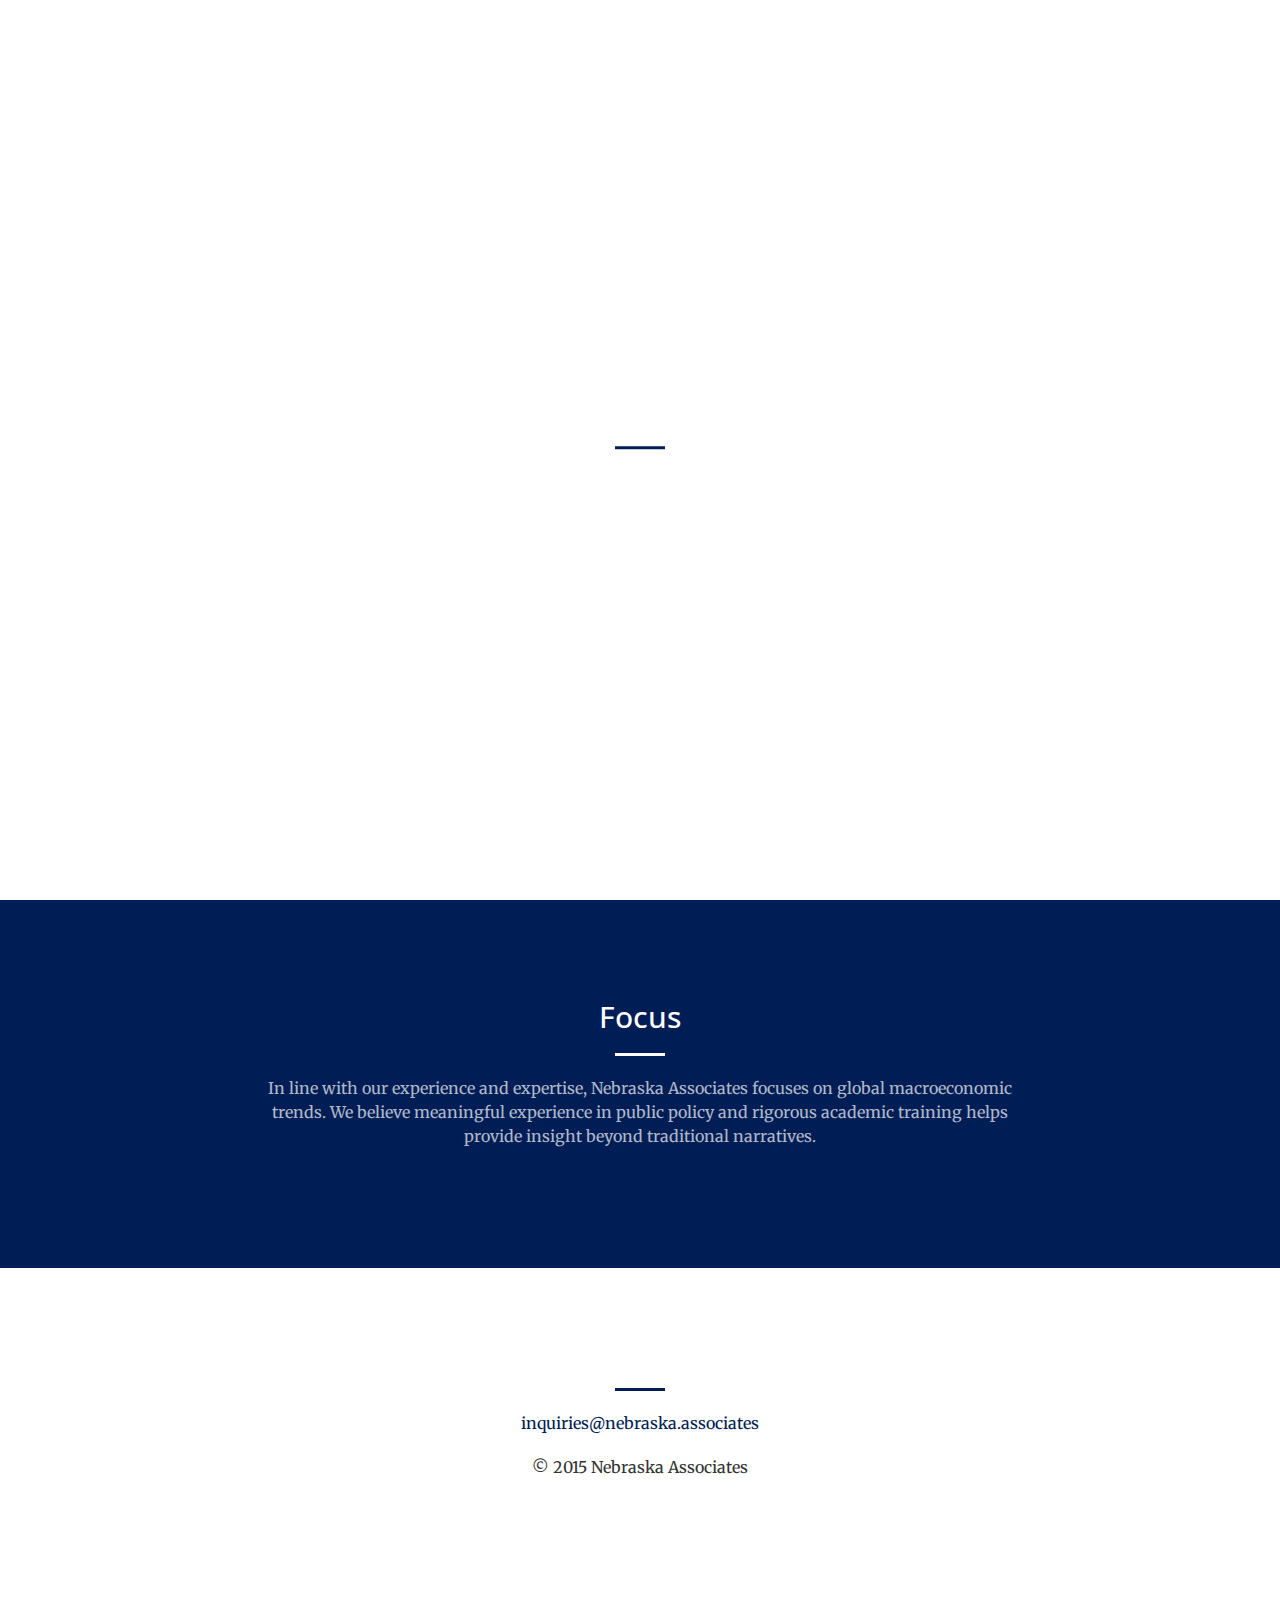
==== index.html @ 1bd34a35 "changed index.html" ====
<!DOCTYPE html>
<html lang="en">

<head>

    <meta charset="utf-8">
    <meta http-equiv="X-UA-Compatible" content="IE=edge">
    <meta name="viewport" content="width=device-width, initial-scale=1">
    <meta name="description" content="">
    <meta name="author" content="">

    <title>Nebraska Associates</title>

    <!-- Bootstrap Core CSS -->
    <link rel="stylesheet" href="css/bootstrap.min.css" type="text/css">

    <!-- Custom Fonts -->
    <link href='http://fonts.googleapis.com/css?family=Open+Sans:300italic,400italic,600italic,700italic,800italic,400,300,600,700,800' rel='stylesheet' type='text/css'>
    <link href='http://fonts.googleapis.com/css?family=Merriweather:400,300,300italic,400italic,700,700italic,900,900italic' rel='stylesheet' type='text/css'>
    <link rel="stylesheet" href="font-awesome/css/font-awesome.min.css" type="text/css">

    <!-- Plugin CSS -->
    <link rel="stylesheet" href="css/animate.min.css" type="text/css">

    <!-- Custom CSS -->
    <link rel="stylesheet" href="css/creative.css" type="text/css">

    <!-- HTML5 Shim and Respond.js IE8 support of HTML5 elements and media queries -->
    <!-- WARNING: Respond.js doesn't work if you view the page via file:// -->
    <!--[if lt IE 9]>
        <script src="https://oss.maxcdn.com/libs/html5shiv/3.7.0/html5shiv.js"></script>
        <script src="https://oss.maxcdn.com/libs/respond.js/1.4.2/respond.min.js"></script>
    <![endif]-->

</head>

<body id="page-top">

    <nav id="mainNav" class="navbar navbar-default navbar-fixed-top">
        <div class="container-fluid">
            <!-- Brand and toggle get grouped for better mobile display -->
            <div class="navbar-header">
                <button type="button" class="navbar-toggle collapsed" data-toggle="collapse" data-target="#bs-example-navbar-collapse-1">
                    <span class="sr-only">Toggle navigation</span>
                    <span class="icon-bar"></span>
                    <span class="icon-bar"></span>
                    <span class="icon-bar"></span>
                </button>
                <a class="navbar-brand page-scroll" href="#page-top">Nebraska Associates</a>
            </div>

            <!-- Collect the nav links, forms, and other content for toggling -->
            <div class="collapse navbar-collapse" id="bs-example-navbar-collapse-1">
                <ul class="nav navbar-nav navbar-right">
                    <li>
                        <a class="page-scroll" href="#focus">About</a>
                    </li>
                    <li>
                        <a class="page-scroll" href="#contact">Contact</a>
                    </li>
                    <!--  <li>
                        <a class="page-scroll" href="#portfolio">Culture</a>
                    </li> -->
                </ul>
            </div>
            <!-- /.navbar-collapse -->
        </div>
        <!-- /.container-fluid -->
    </nav>

    <header>
        <div class="header-content">
            <div class="header-content-inner">
                <h1>Nebraska Associates</h1>
                <hr>
                <p>Thought-leaders experienced in markets, policy and academia.</p>
                <!-- <a href="#about" class="btn btn-primary btn-xl page-scroll">Contact Us</a> -->
            </div>
        </div>
    </header>

    <section class="bg-primary" id="focus">
        <div class="container">
            <div class="row">
                <div class="col-lg-8 col-lg-offset-2 text-center">
                    <h2 class="section-heading">Focus</h2>
                    <hr class="light">
                    <p class="text-faded">In line with our experience and expertise, Nebraska Associates focuses on global macroeconomic trends. We believe meaningful experience in public policy and rigorous academic training helps provide insight beyond traditional narratives.</p>
                    <!-- <a href="#" class="btn btn-default btn-xl">Get Started!</a>-->
                </div>
            </div>
        </div>
    </section>

    <!--<section id="services">
        <div class="container">
            <div class="row">
                <div class="col-lg-12 text-center">
                    <h2 class="section-heading"></h2>
                    <hr class="primary">
                </div>
            </div>
        </div>
        <div class="container">
            <div class="row">
                <div class="col-lg-3 col-md-6 text-center">
                    <div class="service-box">
                        <i class="fa fa-4x fa-diamond wow bounceIn text-primary"></i>
                        <h3>Sturdy Templates</h3>
                        <p class="text-muted">Our templates are updated regularly so they don't break.</p>
                    </div>
                </div>
                <div class="col-lg-3 col-md-6 text-center">
                    <div class="service-box">
                        <i class="fa fa-4x fa-paper-plane wow bounceIn text-primary" data-wow-delay=".1s"></i>
                        <h3>Ready to Ship</h3>
                        <p class="text-muted">You can use this theme as is, or you can make changes!</p>
                    </div>
                </div>
                <div class="col-lg-3 col-md-6 text-center">
                    <div class="service-box">
                        <i class="fa fa-4x fa-newspaper-o wow bounceIn text-primary" data-wow-delay=".2s"></i>
                        <h3>Up to Date</h3>
                        <p class="text-muted">We update dependencies to keep things fresh.</p>
                    </div>
                </div>
                <div class="col-lg-3 col-md-6 text-center">
                    <div class="service-box">
                        <i class="fa fa-4x fa-heart wow bounceIn text-primary" data-wow-delay=".3s"></i>
                        <h3>Made with Love</h3>
                        <p class="text-muted">You have to make your websites with love these days!</p>
                    </div>
                </div>
            </div>
        </div>
    </section>

    <section class="no-padding" id="portfolio">
        <div class="container-fluid">
            <div class="row no-gutter">
                <div class="col-lg-4 col-sm-6">
                    <a href="#" class="portfolio-box">
                        <img src="img/portfolio/1.jpg" class="img-responsive" alt="">
                        <div class="portfolio-box-caption">
                            <div class="portfolio-box-caption-content">
                                <div class="project-category text-faded">
                                    Category
                                </div>
                                <div class="project-name">
                                    Project Name
                                </div>
                            </div>
                        </div>
                    </a>
                </div>
                <div class="col-lg-4 col-sm-6">
                    <a href="#" class="portfolio-box">
                        <img src="img/portfolio/2.jpg" class="img-responsive" alt="">
                        <div class="portfolio-box-caption">
                            <div class="portfolio-box-caption-content">
                                <div class="project-category text-faded">
                                    Category
                                </div>
                                <div class="project-name">
                                    Project Name
                                </div>
                            </div>
                        </div>
                    </a>
                </div>
                <div class="col-lg-4 col-sm-6">
                    <a href="#" class="portfolio-box">
                        <img src="img/portfolio/3.jpg" class="img-responsive" alt="">
                        <div class="portfolio-box-caption">
                            <div class="portfolio-box-caption-content">
                                <div class="project-category text-faded">
                                    Category
                                </div>
                                <div class="project-name">
                                    Project Name
                                </div>
                            </div>
                        </div>
                    </a>
                </div>
                <div class="col-lg-4 col-sm-6">
                    <a href="#" class="portfolio-box">
                        <img src="img/portfolio/4.jpg" class="img-responsive" alt="">
                        <div class="portfolio-box-caption">
                            <div class="portfolio-box-caption-content">
                                <div class="project-category text-faded">
                                    Category
                                </div>
                                <div class="project-name">
                                    Project Name
                                </div>
                            </div>
                        </div>
                    </a>
                </div>
                <div class="col-lg-4 col-sm-6">
                    <a href="#" class="portfolio-box">
                        <img src="img/portfolio/5.jpg" class="img-responsive" alt="">
                        <div class="portfolio-box-caption">
                            <div class="portfolio-box-caption-content">
                                <div class="project-category text-faded">
                                    Category
                                </div>
                                <div class="project-name">
                                    Project Name
                                </div>
                            </div>
                        </div>
                    </a>
                </div>
                <div class="col-lg-4 col-sm-6">
                    <a href="#" class="portfolio-box">
                        <img src="img/portfolio/6.jpg" class="img-responsive" alt="">
                        <div class="portfolio-box-caption">
                            <div class="portfolio-box-caption-content">
                                <div class="project-category text-faded">
                                    Category
                                </div>
                                <div class="project-name">
                                    Project Name
                                </div>
                            </div>
                        </div>
                    </a>
                </div>
            </div>
        </div>
    </section>-->

    

    <section id="contact">
        <div class="container">
            <div class="row">
                <div class="col-lg-8 col-lg-offset-2 text-center">
                    <h3 class="section-heading"></h3>
                    <hr class="primary">
                     <p><a href="mailto:inquries@nebraska.associates">inquiries@nebraska.associates</a></p>
                    <p>© 2015 Nebraska Associates</p>
                </div>

                
            </div>
        </div>
    </section>
    
    <!-- jQuery -->
    <script src="js/jquery.js"></script>

    <!-- Bootstrap Core JavaScript -->
    <script src="js/bootstrap.min.js"></script>

    <!-- Plugin JavaScript -->
    <script src="js/jquery.easing.min.js"></script>
    <script src="js/jquery.fittext.js"></script>
    <script src="js/wow.min.js"></script>

    <!-- Custom Theme JavaScript -->
    <script src="js/creative.js"></script>

</body>
<script>
  (function(i,s,o,g,r,a,m){i['GoogleAnalyticsObject']=r;i[r]=i[r]||function(){
  (i[r].q=i[r].q||[]).push(arguments)},i[r].l=1*new Date();a=s.createElement(o),
  m=s.getElementsByTagName(o)[0];a.async=1;a.src=g;m.parentNode.insertBefore(a,m)
  })(window,document,'script','//www.google-analytics.com/analytics.js','ga');

  ga('create', 'UA-57983842-3', 'auto');
  ga('send', 'pageview');

</script>

</html>
---- css/creative.css ----
/*!
 * Start Bootstrap - Creative Bootstrap Theme (http://startbootstrap.com)
 * Code licensed under the Apache License v2.0.
 * For details, see http://www.apache.org/licenses/LICENSE-2.0.
 */

html,
body {
    width: 100%;
    height: 100%;
}

body {
    font-family: Merriweather,'Helvetica Neue',Arial,sans-serif;
}

hr {
    max-width: 50px;
    border-color: #001D55;
    border-width: 3px;
}

hr.light {
    border-color: #fff;
}

a {
    color: #001D55;
    -webkit-transition: all .35s;
    -moz-transition: all .35s;
    transition: all .35s;
}

a:hover,
a:focus {
    color: #eb3812;
}

h1,
h2,
h3,
h4,
h5,
h6 {
    font-family: 'Open Sans','Helvetica Neue',Arial,sans-serif;
}

p {
    margin-bottom: 20px;
    font-size: 16px;
    line-height: 1.5;
}

.bg-primary {
    background-color: #001D55;
}

.bg-dark {
    color: #fff;
    background-color: #222;
}

.text-faded {
    color: rgba(255,255,255,.7);
}

section {
    padding: 100px 0;
}

aside {
    padding: 50px 0;
}

.no-padding {
    padding: 0;
}

.navbar-default {
    border-color: rgba(34,34,34,.05);
    font-family: 'Open Sans','Helvetica Neue',Arial,sans-serif;
    background-color: #fff;
    -webkit-transition: all .35s;
    -moz-transition: all .35s;
    transition: all .35s;
}

.navbar-default .navbar-header .navbar-brand {
    text-transform: uppercase;
    font-family: 'Open Sans','Helvetica Neue',Arial,sans-serif;
    font-weight: 700;
    color: #001D55;
}

.navbar-default .navbar-header .navbar-brand:hover,
.navbar-default .navbar-header .navbar-brand:focus {
    color: #eb3812;
}

.navbar-default .nav > li>a,
.navbar-default .nav>li>a:focus {
    text-transform: uppercase;
    font-size: 13px;
    font-weight: 700;
    color: #222;
}

.navbar-default .nav > li>a:hover,
.navbar-default .nav>li>a:focus:hover {
    color: #001D55;
}

.navbar-default .nav > li.active>a,
.navbar-default .nav>li.active>a:focus {
    color: #001D55!important;
    background-color: transparent;
}

.navbar-default .nav > li.active>a:hover,
.navbar-default .nav>li.active>a:focus:hover {
    background-color: transparent;
}

@media(min-width:768px) {
    .navbar-default {
        border-color: rgba(255,255,255,.3);
        background-color: transparent;
    }

    .navbar-default .navbar-header .navbar-brand {
        color: rgba(255,255,255,.7);
    }

    .navbar-default .navbar-header .navbar-brand:hover,
    .navbar-default .navbar-header .navbar-brand:focus {
        color: #fff;
    }

    .navbar-default .nav > li>a,
    .navbar-default .nav>li>a:focus {
        color: rgba(255,255,255,.7);
    }

    .navbar-default .nav > li>a:hover,
    .navbar-default .nav>li>a:focus:hover {
        color: #fff;
    }

    .navbar-default.affix {
        border-color: rgba(34,34,34,.05);
        background-color: #fff;
    }

    .navbar-default.affix .navbar-header .navbar-brand {
        font-size: 14px;
        color: #001D55;
    }

    .navbar-default.affix .navbar-header .navbar-brand:hover,
    .navbar-default.affix .navbar-header .navbar-brand:focus {
        color: #eb3812;
    }

    .navbar-default.affix .nav > li>a,
    .navbar-default.affix .nav>li>a:focus {
        color: #222;
    }

    .navbar-default.affix .nav > li>a:hover,
    .navbar-default.affix .nav>li>a:focus:hover {
        color: #001D55;
    }
}

header {
    position: relative;
    width: 100%;
    min-height: auto;
    text-align: center;
    color: #fff;
    background-image: url(../img/header.jpg);
    background-position: center;
    -webkit-background-size: cover;
    -moz-background-size: cover;
    background-size: cover;
    -o-background-size: cover;
}

header .header-content {
    position: relative;
    width: 100%;
    padding: 100px 15px;
    text-align: center;
}

header .header-content .header-content-inner h1 {
    margin-top: 0;
    margin-bottom: 0;
    text-transform: uppercase;
    font-weight: 700;
}

header .header-content .header-content-inner hr {
    margin: 30px auto;
}

header .header-content .header-content-inner p {
    margin-bottom: 50px;
    font-size: 16px;
    font-weight: 300;
    color: rgba(255,255,255,.7);
}

@media(min-width:768px) {
    header {
        min-height: 100%;
    }

    header .header-content {
        position: absolute;
        top: 50%;
        padding: 0 50px;
        -webkit-transform: translateY(-50%);
        -ms-transform: translateY(-50%);
        transform: translateY(-50%);
    }

    header .header-content .header-content-inner {
        margin-right: auto;
        margin-left: auto;
        max-width: 1000px;
    }

    header .header-content .header-content-inner p {
        margin-right: auto;
        margin-left: auto;
        max-width: 80%;
        font-size: 18px;
    }
}

.section-heading {
    margin-top: 0;
}

.service-box {
    margin: 50px auto 0;
    max-width: 400px;
}

@media(min-width:992px) {
    .service-box {
        margin: 20px auto 0;
    }
}

.service-box p {
    margin-bottom: 0;
}

.portfolio-box {
    display: block;
    position: relative;
    margin: 0 auto;
    max-width: 650px;
}

.portfolio-box .portfolio-box-caption {
    display: block;
    position: absolute;
    bottom: 0;
    width: 100%;
    height: 100%;
    text-align: center;
    color: #fff;
    opacity: 0;
    background: rgba(240,95,64,.9);
    -webkit-transition: all .35s;
    -moz-transition: all .35s;
    transition: all .35s;
}

.portfolio-box .portfolio-box-caption .portfolio-box-caption-content {
    position: absolute;
    top: 50%;
    width: 100%;
    text-align: center;
    transform: translateY(-50%);
}

.portfolio-box .portfolio-box-caption .portfolio-box-caption-content .project-category,
.portfolio-box .portfolio-box-caption .portfolio-box-caption-content .project-name {
    padding: 0 15px;
    font-family: 'Open Sans','Helvetica Neue',Arial,sans-serif;
}

.portfolio-box .portfolio-box-caption .portfolio-box-caption-content .project-category {
    text-transform: uppercase;
    font-size: 14px;
    font-weight: 600;
}

.portfolio-box .portfolio-box-caption .portfolio-box-caption-content .project-name {
    font-size: 18px;
}

.portfolio-box:hover .portfolio-box-caption {
    opacity: 1;
}

@media(min-width:768px) {
    .portfolio-box .portfolio-box-caption .portfolio-box-caption-content .project-category {
        font-size: 16px;
    }

    .portfolio-box .portfolio-box-caption .portfolio-box-caption-content .project-name {
        font-size: 22px;
    }
}

.call-to-action h2 {
    margin: 0 auto 20px;
}

.text-primary {
    color: #001D55;
}

.no-gutter > [class*=col-] {
    padding-right: 0;
    padding-left: 0;
}

.btn-default {
    border-color: #fff;
    color: #222;
    background-color: #fff;
    -webkit-transition: all .35s;
    -moz-transition: all .35s;
    transition: all .35s;
}

.btn-default:hover,
.btn-default:focus,
.btn-default.focus,
.btn-default:active,
.btn-default.active,
.open > .dropdown-toggle.btn-default {
    border-color: #ededed;
    color: #222;
    background-color: #f2f2f2;
}

.btn-default:active,
.btn-default.active,
.open > .dropdown-toggle.btn-default {
    background-image: none;
}

.btn-default.disabled,
.btn-default[disabled],
fieldset[disabled] .btn-default,
.btn-default.disabled:hover,
.btn-default[disabled]:hover,
fieldset[disabled] .btn-default:hover,
.btn-default.disabled:focus,
.btn-default[disabled]:focus,
fieldset[disabled] .btn-default:focus,
.btn-default.disabled.focus,
.btn-default[disabled].focus,
fieldset[disabled] .btn-default.focus,
.btn-default.disabled:active,
.btn-default[disabled]:active,
fieldset[disabled] .btn-default:active,
.btn-default.disabled.active,
.btn-default[disabled].active,
fieldset[disabled] .btn-default.active {
    border-color: #fff;
    background-color: #fff;
}

.btn-default .badge {
    color: #fff;
    background-color: #222;
}

.btn-primary {
    border-color: #001D55;
    color: #fff;
    background-color: #001D55;
    -webkit-transition: all .35s;
    -moz-transition: all .35s;
    transition: all .35s;
}

.btn-primary:hover,
.btn-primary:focus,
.btn-primary.focus,
.btn-primary:active,
.btn-primary.active,
.open > .dropdown-toggle.btn-primary {
    border-color: #ed431f;
    color: #fff;
    background-color: #ee4b28;
}

.btn-primary:active,
.btn-primary.active,
.open > .dropdown-toggle.btn-primary {
    background-image: none;
}

.btn-primary.disabled,
.btn-primary[disabled],
fieldset[disabled] .btn-primary,
.btn-primary.disabled:hover,
.btn-primary[disabled]:hover,
fieldset[disabled] .btn-primary:hover,
.btn-primary.disabled:focus,
.btn-primary[disabled]:focus,
fieldset[disabled] .btn-primary:focus,
.btn-primary.disabled.focus,
.btn-primary[disabled].focus,
fieldset[disabled] .btn-primary.focus,
.btn-primary.disabled:active,
.btn-primary[disabled]:active,
fieldset[disabled] .btn-primary:active,
.btn-primary.disabled.active,
.btn-primary[disabled].active,
fieldset[disabled] .btn-primary.active {
    border-color: #001D55;
    background-color: #001D55;
}

.btn-primary .badge {
    color: #001D55;
    background-color: #fff;
}

.btn {
    border: 0;
    border-radius: 300px;
    text-transform: uppercase;
    font-family: 'Open Sans','Helvetica Neue',Arial,sans-serif;
    font-weight: 700;
}

.btn-xl {
    padding: 15px 30px;
}

::-moz-selection {
    text-shadow: none;
    color: #fff;
    background: #222;
}

::selection {
    text-shadow: none;
    color: #fff;
    background: #222;
}

img::selection {
    color: #fff;
    background: 0 0;
}

img::-moz-selection {
    color: #fff;
    background: 0 0;
}

body {
    webkit-tap-highlight-color: #222;
}
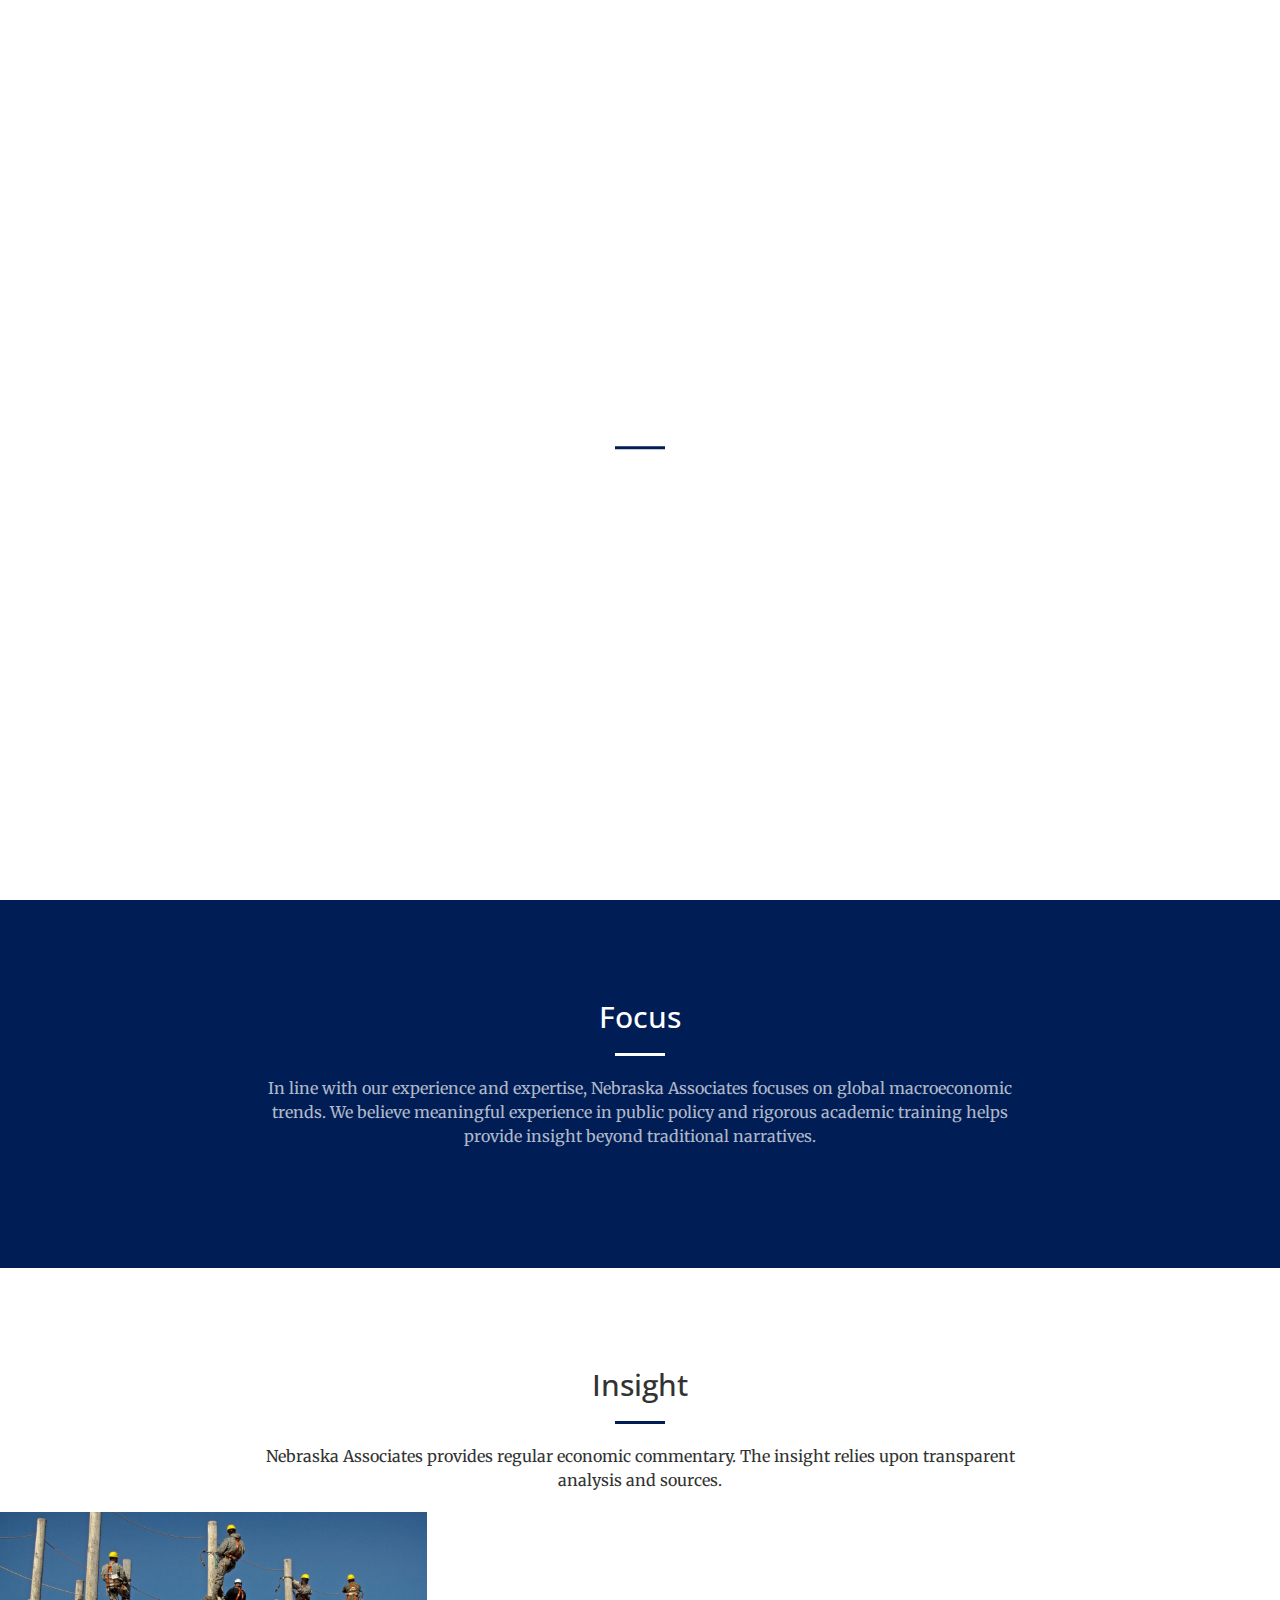
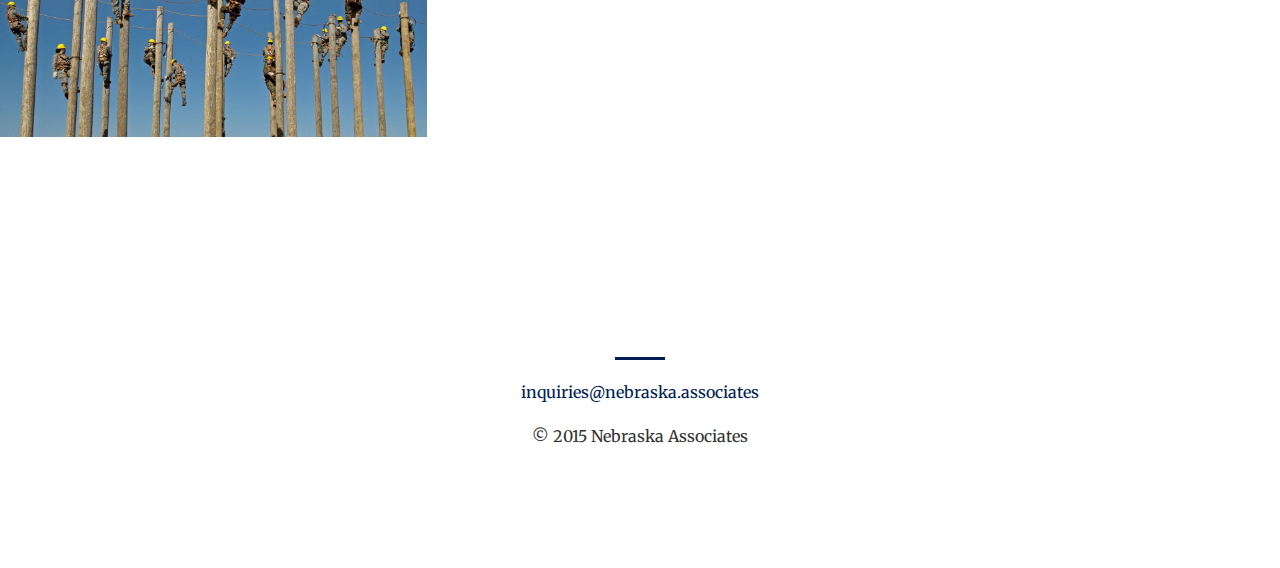
==== commit f11701d3: "got blogging pages working, added charts" ====
--- a/index.html
+++ b/index.html
@@ -2,12 +2,13 @@
 <html lang="en">
 
 <head>
-
+	<meta name="google-site-verification" content="AGKsplr6KUGW79mIz643poDJLBYG87TbMV3leu-FS0A" />
     <meta charset="utf-8">
     <meta http-equiv="X-UA-Compatible" content="IE=edge">
     <meta name="viewport" content="width=device-width, initial-scale=1">
     <meta name="description" content="">
     <meta name="author" content="">
+    <link rel="shortcut icon" href="img/nebraska.ico">
 
     <title>Nebraska Associates</title>
 
@@ -31,6 +32,7 @@
         <script src="https://oss.maxcdn.com/libs/html5shiv/3.7.0/html5shiv.js"></script>
         <script src="https://oss.maxcdn.com/libs/respond.js/1.4.2/respond.min.js"></script>
     <![endif]-->
+
 
 </head>
 
@@ -56,6 +58,9 @@
                         <a class="page-scroll" href="#focus">About</a>
                     </li>
                     <li>
+                        <a class="page-scroll" href="#insight">Insight</a>
+                    </li>
+                    <li>
                         <a class="page-scroll" href="#contact">Contact</a>
                     </li>
                     <!--  <li>
@@ -133,27 +138,37 @@
                 </div>
             </div>
         </div>
-    </section>
-
-    <section class="no-padding" id="portfolio">
+    </section>-->
+
+    <section id="insight">
+        <div class="container">
+            <div class="row">
+                 <div class="col-lg-8 col-lg-offset-2 text-center">
+                    <h2 class="section-heading">Insight</h2>
+                    <hr class="primary">
+                     <p>Nebraska Associates provides regular economic commentary. The insight relies upon transparent
+                     analysis and sources.</p>
+                </div>
+            </div>
+        </div>
         <div class="container-fluid">
             <div class="row no-gutter">
                 <div class="col-lg-4 col-sm-6">
-                    <a href="#" class="portfolio-box">
-                        <img src="img/portfolio/1.jpg" class="img-responsive" alt="">
-                        <div class="portfolio-box-caption">
-                            <div class="portfolio-box-caption-content">
-                                <div class="project-category text-faded">
-                                    Category
-                                </div>
-                                <div class="project-name">
-                                    Project Name
-                                </div>
-                            </div>
-                        </div>
-                    </a>
-                </div>
-                <div class="col-lg-4 col-sm-6">
+                    <a href="wages.html" class="portfolio-box">
+                        <img src="img/1.jpg" class="img-responsive" alt="">
+                        <div class="portfolio-box-caption">
+                            <div class="portfolio-box-caption-content">
+                                <div class="project-category text-faded">
+                                    Missing Wage Adjustments
+                                </div>
+                                <div class="wages">
+                                    May 2015
+                                </div>
+                            </div>
+                        </div>
+                    </a>
+                </div>
+                <!--<div class="col-lg-4 col-sm-6">
                     <a href="#" class="portfolio-box">
                         <img src="img/portfolio/2.jpg" class="img-responsive" alt="">
                         <div class="portfolio-box-caption">
@@ -227,10 +242,10 @@
                             </div>
                         </div>
                     </a>
-                </div>
-            </div>
-        </div>
-    </section>-->
+                </div>-->
+            </div>
+        </div>
+    </section>
 
     
 
@@ -240,7 +255,7 @@
                 <div class="col-lg-8 col-lg-offset-2 text-center">
                     <h3 class="section-heading"></h3>
                     <hr class="primary">
-                     <p><a href="mailto:inquries@nebraska.associates">inquiries@nebraska.associates</a></p>
+                     <p><a href="mailto:inquiries@nebraska.associates">inquiries@nebraska.associates</a></p>
                     <p>© 2015 Nebraska Associates</p>
                 </div>
 
--- a/css/creative.css
+++ b/css/creative.css
@@ -184,7 +184,21 @@
     -moz-background-size: cover;
     background-size: cover;
     -o-background-size: cover;
-}
+    }
+
+header#wages {
+    position: relative;
+    width: 100%;
+    min-height: auto;
+    text-align: center;
+    color: #fff;
+    background-image: url(../img/1.jpg);
+    background-position: center;
+    -webkit-background-size: cover;
+    -moz-background-size: cover;
+    background-size: cover;
+    -o-background-size: cover;
+    }
 
 header .header-content {
     position: relative;
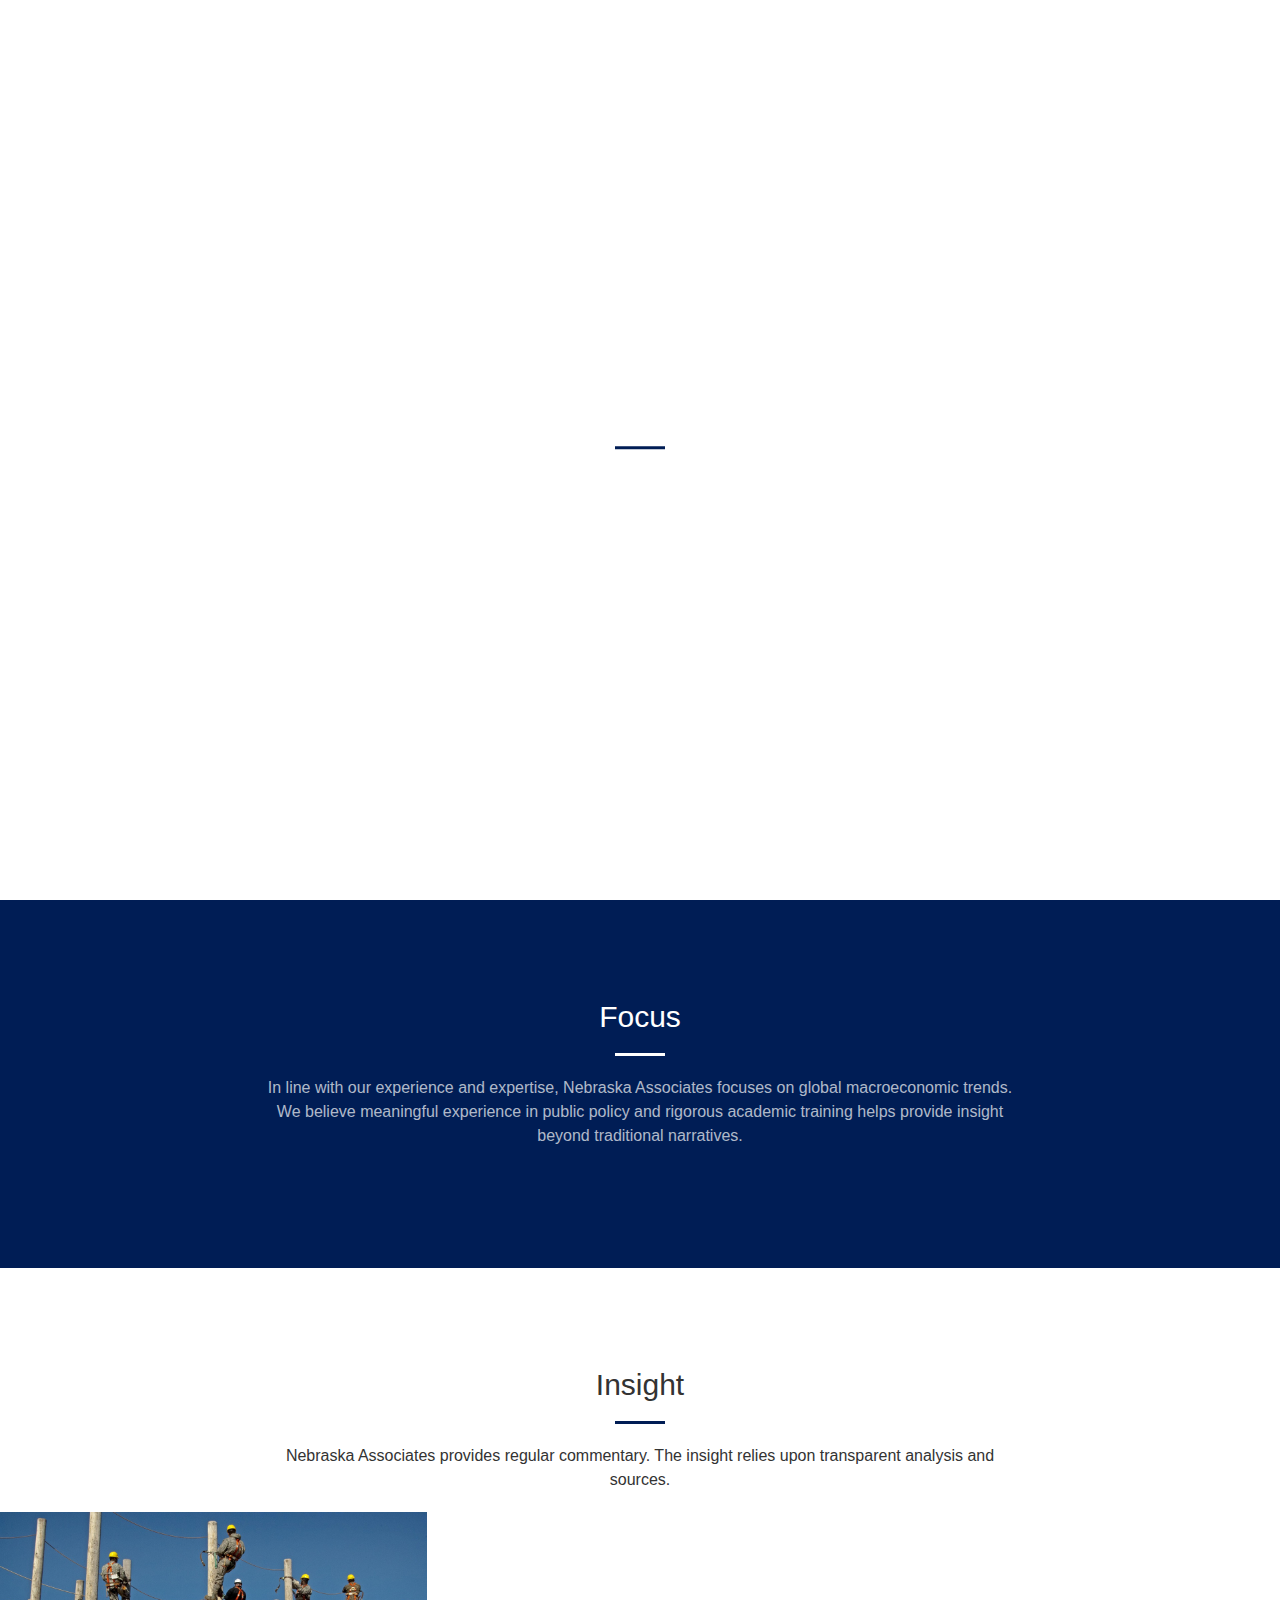
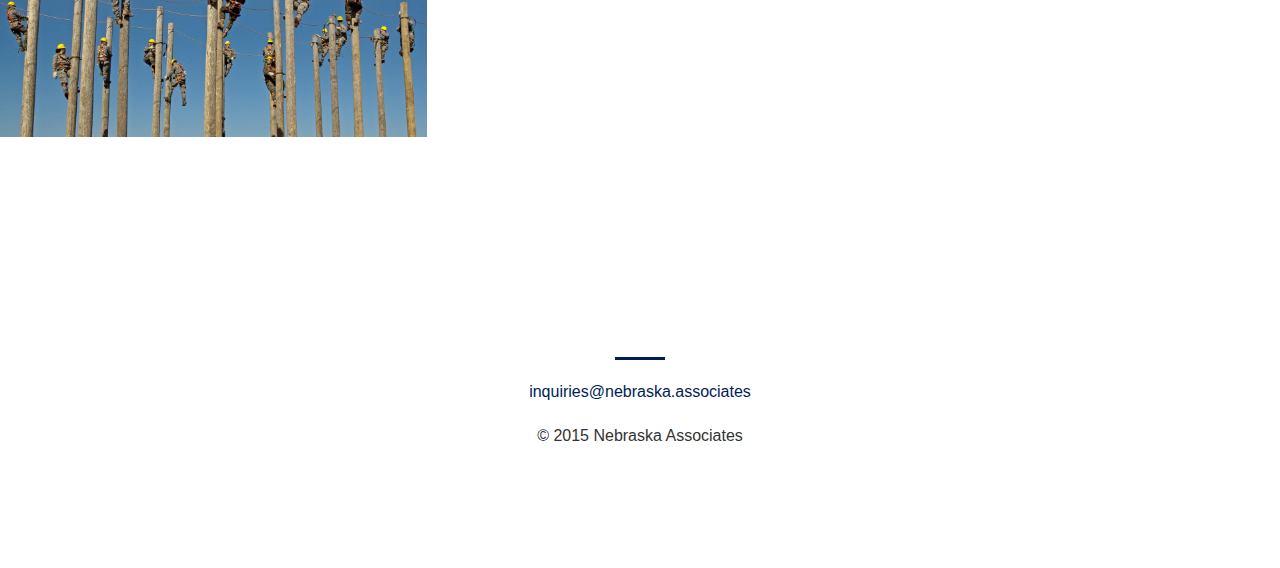
==== commit fbb351f5: "first" ====
--- a/index.html
+++ b/index.html
@@ -146,7 +146,7 @@
                  <div class="col-lg-8 col-lg-offset-2 text-center">
                     <h2 class="section-heading">Insight</h2>
                     <hr class="primary">
-                     <p>Nebraska Associates provides regular economic commentary. The insight relies upon transparent
+                     <p>Nebraska Associates provides regular commentary. The insight relies upon transparent
                      analysis and sources.</p>
                 </div>
             </div>
@@ -154,7 +154,7 @@
         <div class="container-fluid">
             <div class="row no-gutter">
                 <div class="col-lg-4 col-sm-6">
-                    <a href="wages.html" class="portfolio-box">
+                    <a href="access.html" class="portfolio-box">
                         <img src="img/1.jpg" class="img-responsive" alt="">
                         <div class="portfolio-box-caption">
                             <div class="portfolio-box-caption-content">
@@ -162,7 +162,7 @@
                                     Missing Wage Adjustments
                                 </div>
                                 <div class="wages">
-                                    May 2015
+                                    June 2015
                                 </div>
                             </div>
                         </div>
--- a/css/creative.css
+++ b/css/creative.css
@@ -11,8 +11,11 @@
 }
 
 body {
-    font-family: Merriweather,'Helvetica Neue',Arial,sans-serif;
-}
+    font-family:'Helvetica Neue',Arial,sans-serif;
+}
+
+
+
 
 hr {
     max-width: 50px;
@@ -42,7 +45,7 @@
 h4,
 h5,
 h6 {
-    font-family: 'Open Sans','Helvetica Neue',Arial,sans-serif;
+    font-family: 'Helvetica Neue',Arial,sans-serif;
 }
 
 p {
@@ -78,7 +81,7 @@
 
 .navbar-default {
     border-color: rgba(34,34,34,.05);
-    font-family: 'Open Sans','Helvetica Neue',Arial,sans-serif;
+    font-family: 'Helvetica Neue',Arial,sans-serif;
     background-color: #fff;
     -webkit-transition: all .35s;
     -moz-transition: all .35s;
@@ -87,7 +90,7 @@
 
 .navbar-default .navbar-header .navbar-brand {
     text-transform: uppercase;
-    font-family: 'Open Sans','Helvetica Neue',Arial,sans-serif;
+    font-family: 'Helvetica Neue',Arial,sans-serif;
     font-weight: 700;
     color: #001D55;
 }
@@ -455,7 +458,7 @@
     border: 0;
     border-radius: 300px;
     text-transform: uppercase;
-    font-family: 'Open Sans','Helvetica Neue',Arial,sans-serif;
+    font-family: "Helvetica Neue",'Helvetica Neue',Arial,sans-serif;
     font-weight: 700;
 }
 
@@ -487,4 +490,4 @@
 
 body {
     webkit-tap-highlight-color: #222;
-}+}
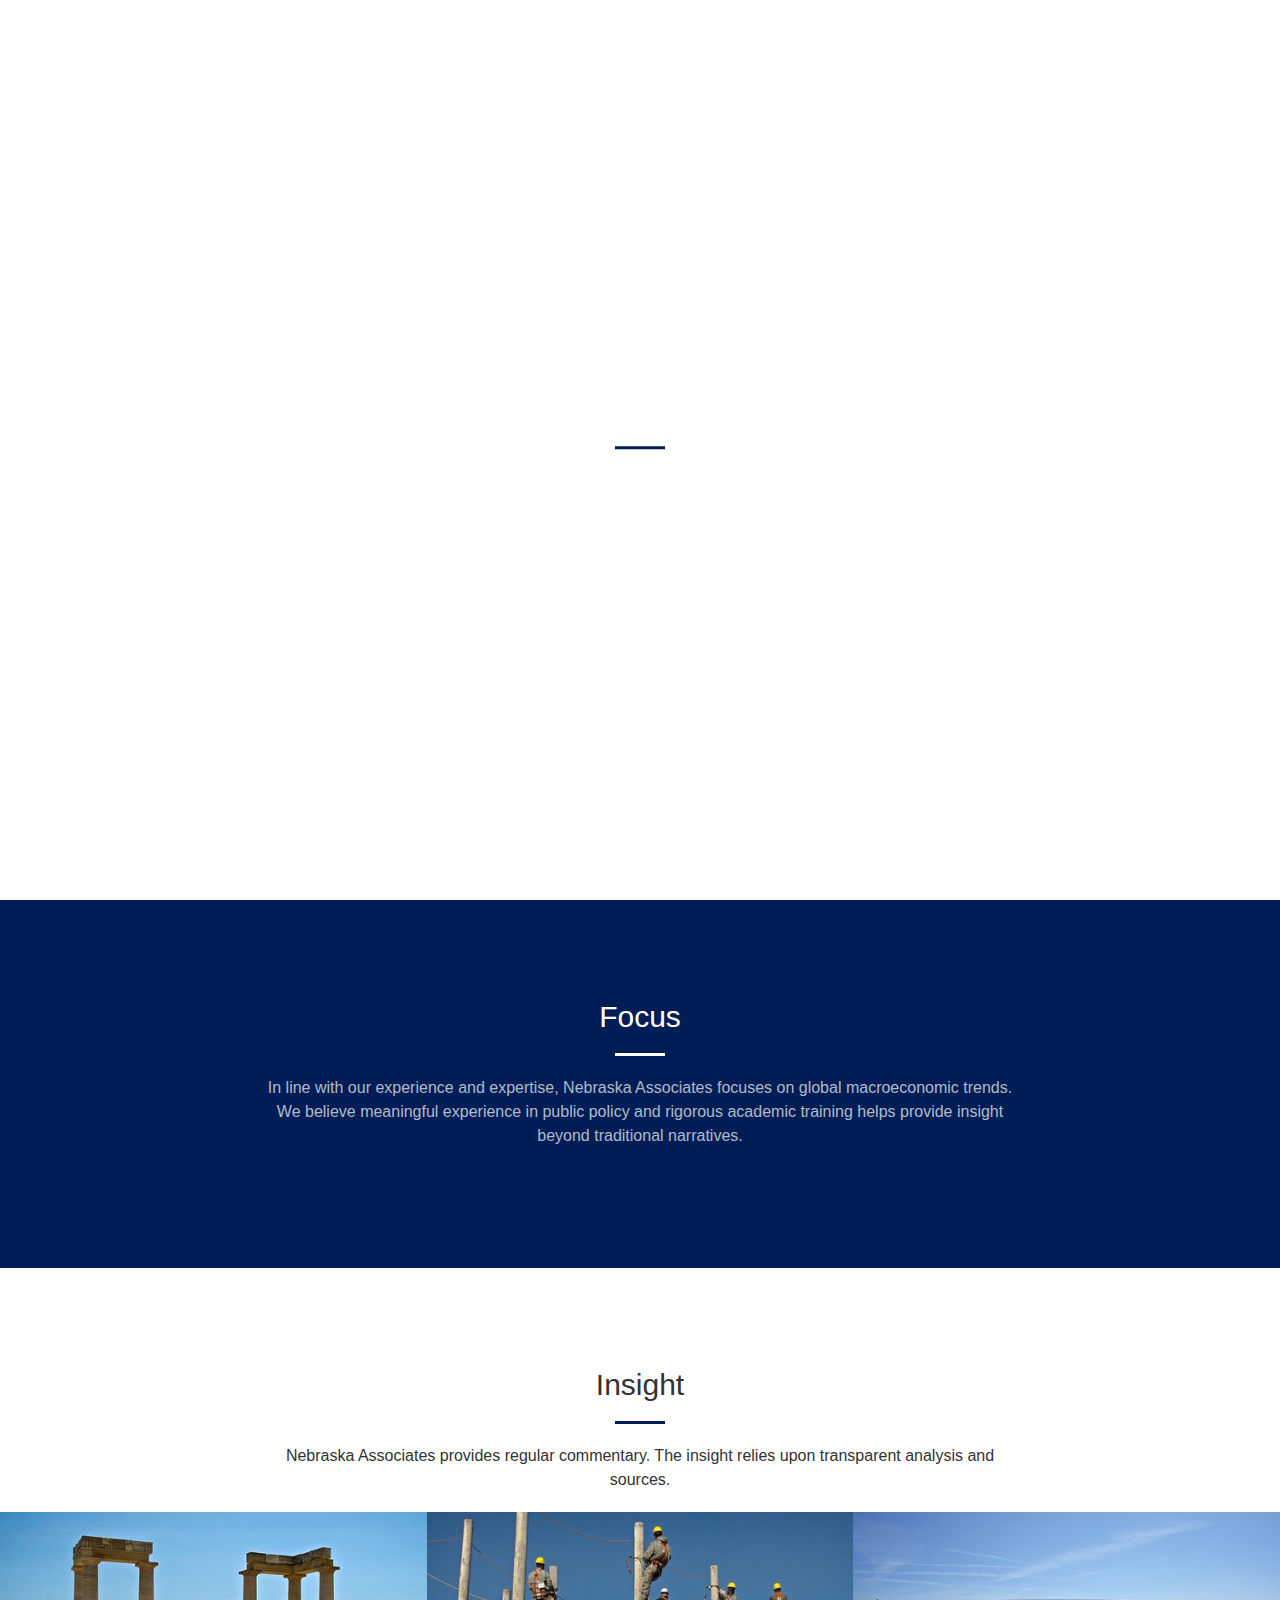
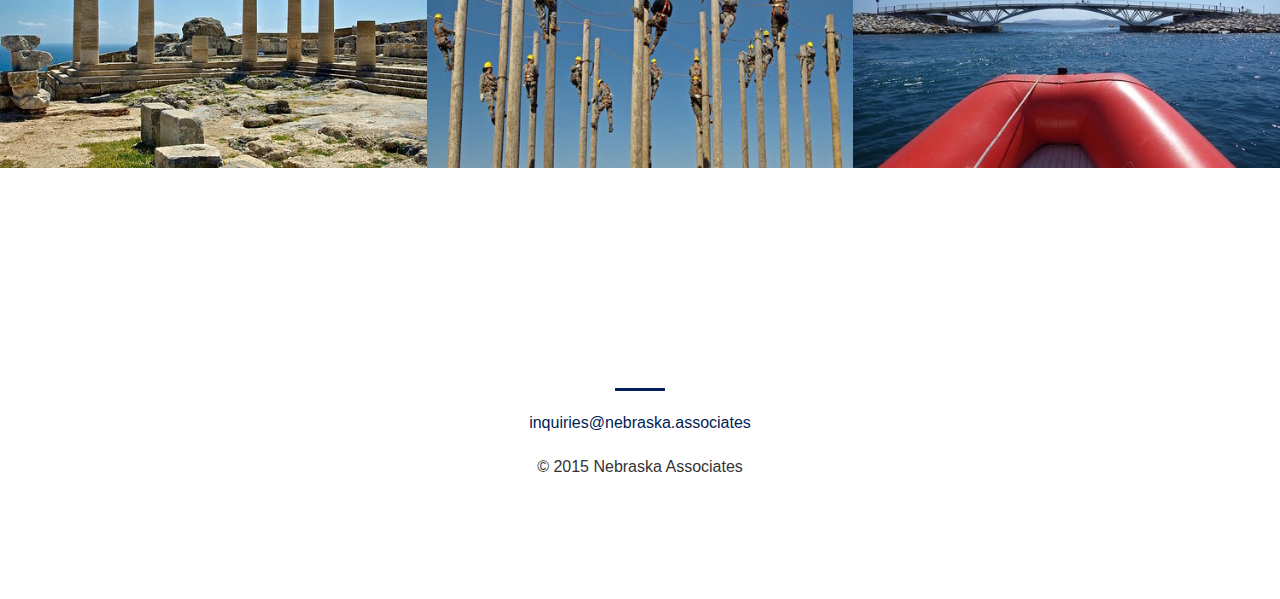
==== commit ecab457c: "second" ====
--- a/index.html
+++ b/index.html
@@ -153,13 +153,33 @@
         </div>
         <div class="container-fluid">
             <div class="row no-gutter">
-                <div class="col-lg-4 col-sm-6">
+            
+            
+              
+                
+                   <div class="col-lg-4 col-sm-6">
+                    <a href="access.html" class="portfolio-box">
+                        <img src="img/3.jpg" class="img-responsive" alt="">
+                        <div class="portfolio-box-caption">
+                            <div class="portfolio-box-caption-content">
+                                <div class="project-category text-faded">
+                                    Greece and Internal Devaluation
+                                </div>
+                                <div class="wages">
+                                    July 2015
+                                </div>
+                            </div>
+                        </div>
+                    </a>
+                </div>
+                
+                  <div class="col-lg-4 col-sm-6">
                     <a href="access.html" class="portfolio-box">
                         <img src="img/1.jpg" class="img-responsive" alt="">
                         <div class="portfolio-box-caption">
                             <div class="portfolio-box-caption-content">
                                 <div class="project-category text-faded">
-                                    Missing Wage Adjustments
+                                    Missing Wage Adjustment
                                 </div>
                                 <div class="wages">
                                     June 2015
@@ -168,6 +188,24 @@
                         </div>
                     </a>
                 </div>
+                
+                  <div class="col-lg-4 col-sm-6">
+                    <a href="access.html" class="portfolio-box">
+                        <img src="img/2.jpg" class="img-responsive" alt="">
+                        <div class="portfolio-box-caption">
+                            <div class="portfolio-box-caption-content">
+                                <div class="project-category text-faded">
+                                    Credibility, Inflation and Central Banks
+                                </div>
+                                <div class="wages">
+                                    May 2015
+                                </div>
+                            </div>
+                        </div>
+                    </a>
+                </div>
+                
+                
                 <!--<div class="col-lg-4 col-sm-6">
                     <a href="#" class="portfolio-box">
                         <img src="img/portfolio/2.jpg" class="img-responsive" alt="">
--- a/css/creative.css
+++ b/css/creative.css
@@ -202,6 +202,22 @@
     background-size: cover;
     -o-background-size: cover;
     }
+
+header#access {
+    position: relative;
+    width: 100%;
+    min-height: auto;
+    text-align: center;
+    color: #fff;
+    background-image: url(../img/nebraska.jpg);
+    background-position: center;
+    -webkit-background-size: cover;
+    -moz-background-size: cover;
+    background-size: cover;
+    -o-background-size: cover;
+    }
+
+
 
 header .header-content {
     position: relative;
@@ -491,3 +507,5 @@
 body {
     webkit-tap-highlight-color: #222;
 }
+
+
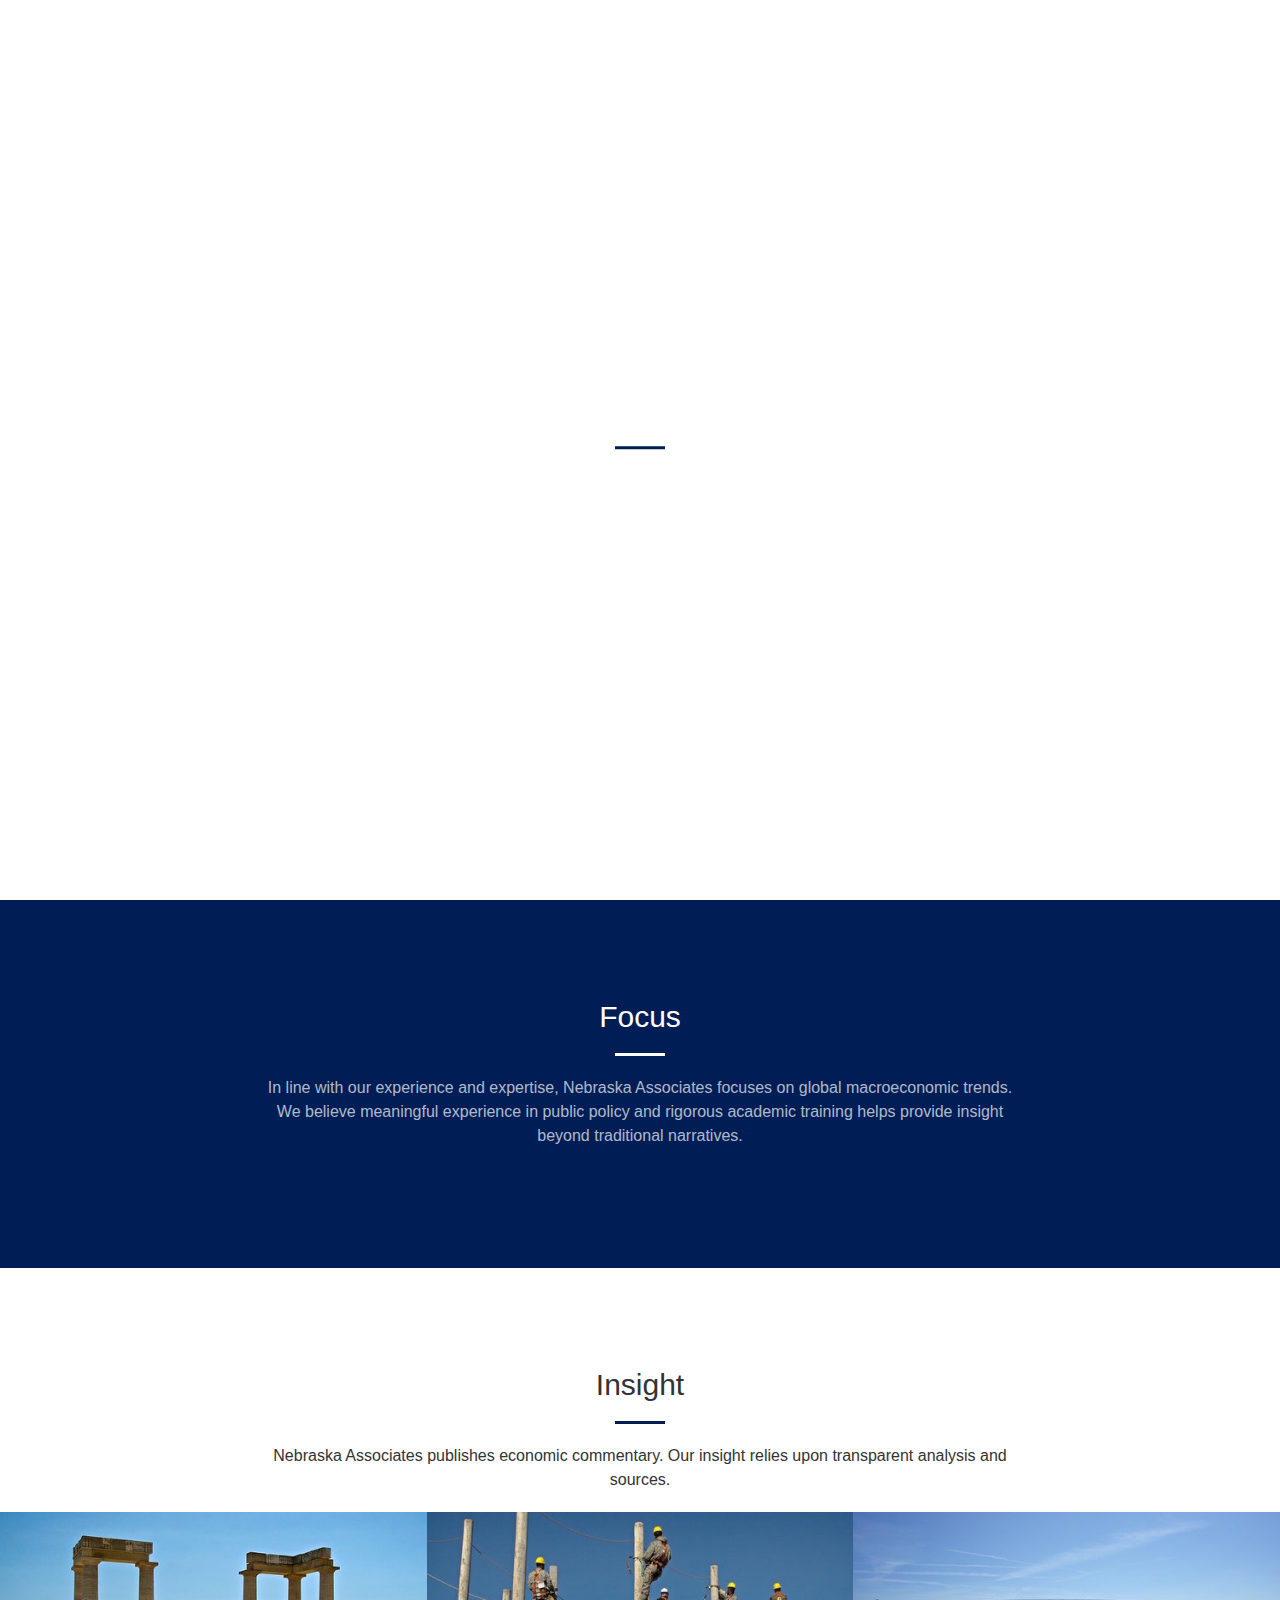
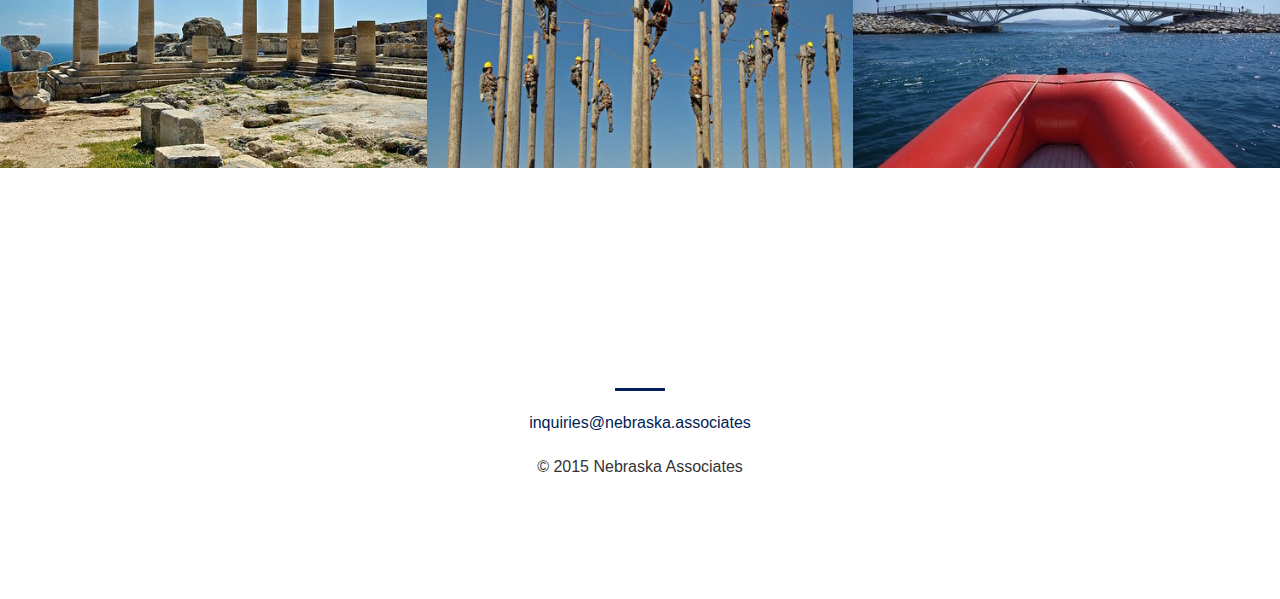
==== commit 533f5159: "updated index.html" ====
--- a/index.html
+++ b/index.html
@@ -78,7 +78,7 @@
             <div class="header-content-inner">
                 <h1>Nebraska Associates</h1>
                 <hr>
-                <p>Thought-leaders experienced in markets, policy and academia.</p>
+                <p>Thought-leaders experienced in financial markets, public policy and academia.</p>
                 <!-- <a href="#about" class="btn btn-primary btn-xl page-scroll">Contact Us</a> -->
             </div>
         </div>
@@ -146,7 +146,7 @@
                  <div class="col-lg-8 col-lg-offset-2 text-center">
                     <h2 class="section-heading">Insight</h2>
                     <hr class="primary">
-                     <p>Nebraska Associates provides regular commentary. The insight relies upon transparent
+                     <p>Nebraska Associates publishes economic commentary. Our insight relies upon transparent
                      analysis and sources.</p>
                 </div>
             </div>
